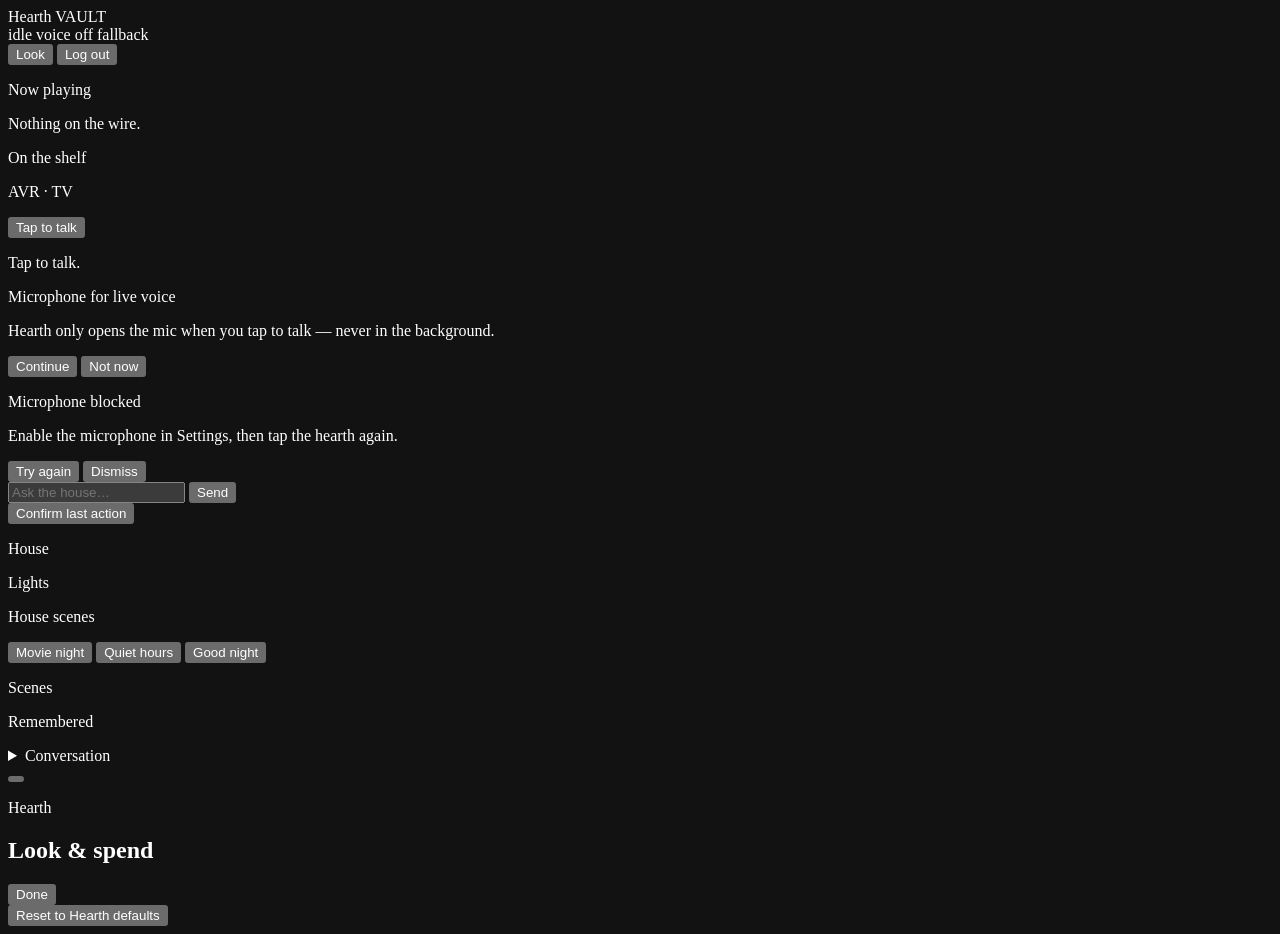
==== hearth/ui/static/index.html @ 9cfeb2f4 "feat: butler shelf, scene presets, and per-person threads Add a Plex continue-watching shelf, Home A" ====
<!DOCTYPE html>
<html lang="en">
  <head>
    <meta charset="utf-8" />
    <meta
      name="viewport"
      content="width=device-width, initial-scale=1, viewport-fit=cover, interactive-widget=resizes-content"
    />
    <title>Hearth — VAULT</title>
    <meta name="theme-color" content="#070604" />
    <meta name="color-scheme" content="dark" />
    <meta name="application-name" content="Hearth" />
    <meta name="apple-mobile-web-app-capable" content="yes" />
    <meta name="mobile-web-app-capable" content="yes" />
    <meta name="apple-mobile-web-app-title" content="Hearth" />
    <meta name="apple-mobile-web-app-status-bar-style" content="black-translucent" />
    <link rel="manifest" href="/manifest.webmanifest" />
    <link rel="apple-touch-icon" sizes="180x180" href="/apple-touch-icon.png" />
    <link rel="icon" type="image/png" sizes="192x192" href="/static/icons/icon-192.png" />
    <link rel="icon" type="image/png" sizes="512x512" href="/static/icons/icon-512.png" />
    <link rel="preconnect" href="https://fonts.googleapis.com" />
    <link rel="preconnect" href="https://fonts.gstatic.com" crossorigin />
    <link
      href="https://fonts.googleapis.com/css2?family=Fraunces:opsz,wght@9..144,400;9..144,600&family=Outfit:wght@300;400;500&family=Orbitron:wght@400;600&family=Rajdhani:wght@400;500;600&family=Syne:wght@500;600&display=swap"
      rel="stylesheet"
    />
    <link rel="stylesheet" href="/static/styles.css" />
  </head>
  <body class="app">
    <div class="grain" aria-hidden="true"></div>
    <div class="ember" aria-hidden="true"></div>
    <div class="look-chrome" aria-hidden="true">
      <span class="hud-corner hud-tl"></span>
      <span class="hud-corner hud-tr"></span>
      <span class="hud-corner hud-bl"></span>
      <span class="hud-corner hud-br"></span>
      <span class="hud-scan"></span>
      <span class="hud-rail hud-rail-l"></span>
      <span class="hud-rail hud-rail-r"></span>
    </div>

    <header class="top">
      <div class="brand">
        <span class="mark">Hearth</span>
        <span class="house" id="house">VAULT</span>
      </div>
      <div class="pills">
        <span class="pill" id="agent-pill">idle</span>
        <span class="pill" id="voice-pill">voice off</span>
        <span class="pill dim" id="mode-pill">fallback</span>
        <div class="pill-actions">
          <button type="button" id="settings-btn" class="pill-btn" aria-haspopup="dialog" aria-controls="settings-sheet">
            Look
          </button>
          <button type="button" id="logout-btn" class="pill-btn">Log out</button>
        </div>
      </div>
    </header>

    <main class="stage">
      <aside class="rail rail-media is-empty" id="rail-media">
        <div id="house-fault" class="house-fault" hidden>
          <p id="house-fault-copy">Part of the house didn’t answer.</p>
          <button type="button" id="house-fault-retry">Retry</button>
        </div>
        <div id="house-chips" class="house-chips" aria-label="House status"></div>
        <div class="rail-block is-empty" id="now-playing-block">
          <p class="kicker">Now playing</p>
          <article class="card film" id="now-playing">
            <p class="muted">Nothing on the wire.</p>
          </article>
        </div>
        <div class="rail-block is-empty" id="shelf-block">
          <p class="kicker rest">On the shelf</p>
          <div id="shelf-list" class="stack shelf-list"></div>
        </div>
        <div class="rail-block is-empty" id="media-block">
          <p class="kicker rest">AVR · TV</p>
          <div id="media-stack" class="stack"></div>
        </div>
      </aside>

      <section class="hearth">
        <div class="hearth-hero">
          <audio id="remote-audio" autoplay playsinline></audio>
          <button type="button" id="orb" class="orb" aria-label="Tap to talk">
            <span class="orb-ring"></span>
            <span class="orb-core"></span>
            <span class="orb-label" id="orb-label">Tap to talk</span>
          </button>
          <p id="activity" class="activity is-idle" role="status" aria-live="polite" hidden>
            <span class="activity-dot" aria-hidden="true"></span>
            <span class="activity-label" id="activity-label"></span>
          </p>
          <!-- Live spoken-answer read-along (Realtime output transcript). Zero flow height — no orb/composer jump. -->
          <div
            id="spoken-answer"
            class="spoken-answer"
            hidden
            aria-hidden="true"
            role="status"
            aria-live="polite"
            aria-atomic="false"
          >
            <div class="spoken-answer-glass">
              <p class="spoken-answer-kicker">Hearth</p>
              <p class="spoken-answer-text" id="spoken-answer-text"></p>
            </div>
          </div>
        </div>
        <div class="phone-rest-anchor" aria-hidden="true"></div>
        <p class="hint" id="hint">Tap to talk.</p>
        <div id="mic-gate" class="mic-panel hidden" role="dialog" aria-labelledby="mic-gate-title">
          <p class="mic-panel-title" id="mic-gate-title">Microphone for live voice</p>
          <p class="mic-panel-copy" id="mic-gate-detail">
            Hearth only opens the mic when you tap to talk — never in the background.
          </p>
          <div class="mic-panel-actions">
            <button type="button" id="mic-gate-continue" class="mic-panel-primary">Continue</button>
            <button type="button" id="mic-gate-not-now" class="mic-panel-secondary">Not now</button>
          </div>
        </div>
        <div id="mic-denied" class="mic-panel hidden" role="status" aria-live="polite">
          <p class="mic-panel-title">Microphone blocked</p>
          <p class="mic-panel-copy" id="mic-denied-detail">
            Enable the microphone in Settings, then tap the hearth again.
          </p>
          <div class="mic-panel-actions">
            <button type="button" id="mic-denied-retry" class="mic-panel-primary">Try again</button>
            <button type="button" id="mic-denied-dismiss" class="mic-panel-secondary">Dismiss</button>
          </div>
        </div>
        <div class="composer-dock">
          <form id="composer" class="composer" autocomplete="off">
            <input
              id="line"
              type="text"
              name="line"
              placeholder="Ask the house…"
              maxlength="2000"
              enterkeyhint="send"
              autocapitalize="sentences"
              autocomplete="off"
            />
            <button type="submit">Send</button>
          </form>
          <button type="button" id="confirm-btn" class="confirm hidden">Confirm last action</button>
        </div>
      </section>

      <aside class="rail rail-rooms is-empty" id="rail-rooms">
        <div class="rail-block is-empty" id="comfort-block">
          <p class="kicker">House</p>
          <div id="comfort-chips" class="comfort-chips"></div>
        </div>
        <div class="rail-block is-empty" id="lights-block">
          <p class="kicker">Lights</p>
          <div id="lights" class="tiles"></div>
        </div>
        <div class="rail-block" id="presets-block">
          <p class="kicker">House scenes</p>
          <div id="scene-presets" class="stack">
            <button type="button" class="preset" data-preset="movie_night">Movie night</button>
            <button type="button" class="preset" data-preset="quiet_hours">Quiet hours</button>
            <button type="button" class="preset" data-preset="good_night">Good night</button>
          </div>
          <p id="preset-note" class="preset-note" hidden></p>
        </div>
        <div class="rail-block is-empty" id="scenes-block">
          <p class="kicker rest">Scenes</p>
          <div id="scenes" class="stack"></div>
        </div>
        <div class="rail-block is-empty" id="memory-block">
          <p class="kicker rest">Remembered</p>
          <ul id="memory-list" class="memory-list"></ul>
        </div>
      </aside>

      <section class="transcript is-empty" id="transcript">
        <details class="transcript-details" id="transcript-details">
          <summary class="transcript-toggle">Conversation</summary>
          <ol id="log" aria-live="polite"></ol>
        </details>
      </section>
    </main>

    <div
      id="info-overlay"
      class="info-overlay"
      hidden
      aria-hidden="true"
    >
      <button type="button" class="info-overlay-backdrop" id="info-backdrop" aria-label="Dismiss"></button>
      <div
        class="info-glass"
        id="info-glass"
        role="dialog"
        aria-modal="false"
        aria-live="polite"
        aria-labelledby="info-title"
      >
        <button type="button" class="info-dismiss" id="info-dismiss" aria-label="Dismiss">×</button>
        <div class="info-glass-inner" id="info-content"></div>
      </div>
    </div>

    <div
      id="settings-sheet"
      class="settings-sheet hidden"
      role="dialog"
      aria-modal="true"
      aria-labelledby="settings-title"
      aria-hidden="true"
    >
      <button type="button" id="settings-backdrop" class="settings-backdrop" aria-label="Close settings"></button>
      <div class="settings-panel" id="settings-panel">
        <header class="settings-head">
          <div>
            <p class="kicker">Hearth</p>
            <h2 id="settings-title">Look &amp; spend</h2>
          </div>
          <button type="button" id="settings-close" class="pill-btn settings-close">Done</button>
        </header>
        <div id="settings-body" class="settings-body"></div>
        <footer class="settings-foot">
          <button type="button" id="settings-reset" class="settings-reset">Reset to Hearth defaults</button>
        </footer>
      </div>
    </div>

    <script src="/static/pwa.js"></script>
    <script src="/static/vad.js"></script>
    <script src="/static/spoken-answer.js"></script>
    <script src="/static/settings.js"></script>
    <script src="/static/app.js"></script>
  </body>
</html>
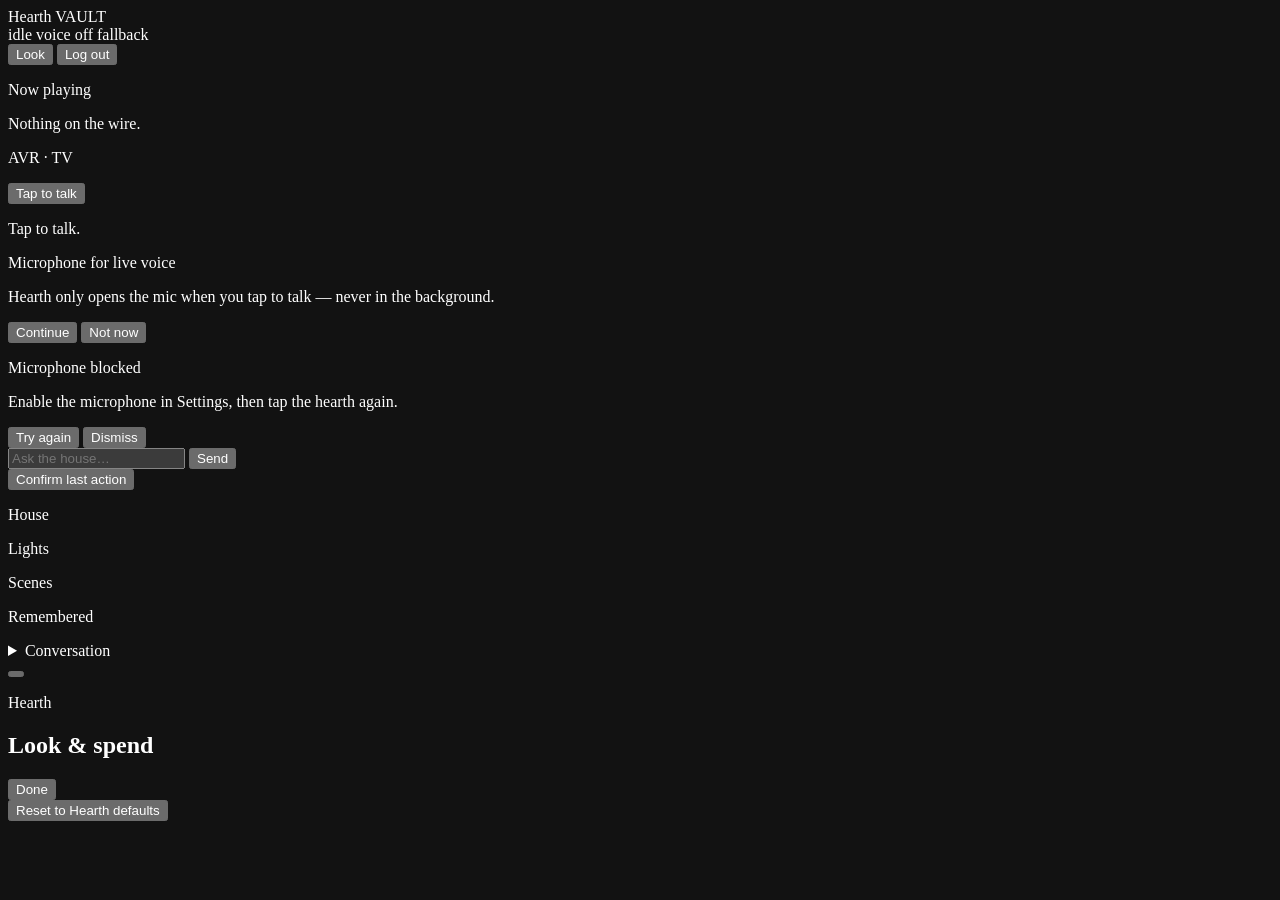
==== commit bd465023: "feat: whole-home rituals, comfort chips, and Telegram quick replies Compose house sleep, good mornin" ====
--- a/hearth/ui/static/index.html
+++ b/hearth/ui/static/index.html
@@ -59,20 +59,11 @@
 
     <main class="stage">
       <aside class="rail rail-media is-empty" id="rail-media">
-        <div id="house-fault" class="house-fault" hidden>
-          <p id="house-fault-copy">Part of the house didn’t answer.</p>
-          <button type="button" id="house-fault-retry">Retry</button>
-        </div>
-        <div id="house-chips" class="house-chips" aria-label="House status"></div>
         <div class="rail-block is-empty" id="now-playing-block">
           <p class="kicker">Now playing</p>
           <article class="card film" id="now-playing">
             <p class="muted">Nothing on the wire.</p>
           </article>
-        </div>
-        <div class="rail-block is-empty" id="shelf-block">
-          <p class="kicker rest">On the shelf</p>
-          <div id="shelf-list" class="stack shelf-list"></div>
         </div>
         <div class="rail-block is-empty" id="media-block">
           <p class="kicker rest">AVR · TV</p>
@@ -157,15 +148,6 @@
           <p class="kicker">Lights</p>
           <div id="lights" class="tiles"></div>
         </div>
-        <div class="rail-block" id="presets-block">
-          <p class="kicker">House scenes</p>
-          <div id="scene-presets" class="stack">
-            <button type="button" class="preset" data-preset="movie_night">Movie night</button>
-            <button type="button" class="preset" data-preset="quiet_hours">Quiet hours</button>
-            <button type="button" class="preset" data-preset="good_night">Good night</button>
-          </div>
-          <p id="preset-note" class="preset-note" hidden></p>
-        </div>
         <div class="rail-block is-empty" id="scenes-block">
           <p class="kicker rest">Scenes</p>
           <div id="scenes" class="stack"></div>
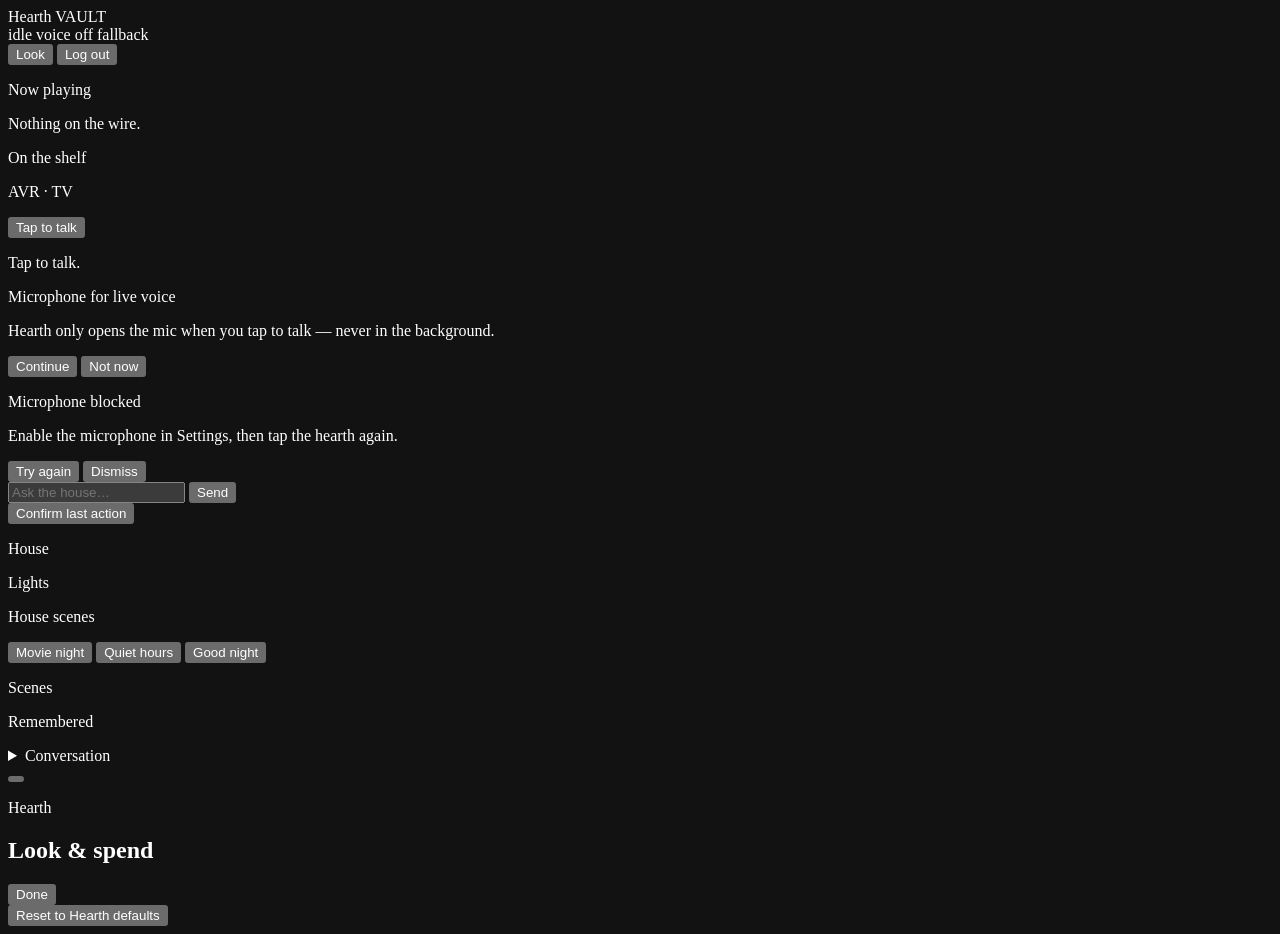
==== commit b12c960e: "feat: butler shelf, scene presets, and per-person threads (#86) * feat: butler shelf, scene presets," ====
--- a/hearth/ui/static/index.html
+++ b/hearth/ui/static/index.html
@@ -59,11 +59,20 @@
 
     <main class="stage">
       <aside class="rail rail-media is-empty" id="rail-media">
+        <div id="house-fault" class="house-fault" hidden>
+          <p id="house-fault-copy">Part of the house didn’t answer.</p>
+          <button type="button" id="house-fault-retry">Retry</button>
+        </div>
+        <div id="house-chips" class="house-chips" aria-label="House status"></div>
         <div class="rail-block is-empty" id="now-playing-block">
           <p class="kicker">Now playing</p>
           <article class="card film" id="now-playing">
             <p class="muted">Nothing on the wire.</p>
           </article>
+        </div>
+        <div class="rail-block is-empty" id="shelf-block">
+          <p class="kicker rest">On the shelf</p>
+          <div id="shelf-list" class="stack shelf-list"></div>
         </div>
         <div class="rail-block is-empty" id="media-block">
           <p class="kicker rest">AVR · TV</p>
@@ -148,6 +157,15 @@
           <p class="kicker">Lights</p>
           <div id="lights" class="tiles"></div>
         </div>
+        <div class="rail-block" id="presets-block">
+          <p class="kicker">House scenes</p>
+          <div id="scene-presets" class="stack">
+            <button type="button" class="preset" data-preset="movie_night">Movie night</button>
+            <button type="button" class="preset" data-preset="quiet_hours">Quiet hours</button>
+            <button type="button" class="preset" data-preset="good_night">Good night</button>
+          </div>
+          <p id="preset-note" class="preset-note" hidden></p>
+        </div>
         <div class="rail-block is-empty" id="scenes-block">
           <p class="kicker rest">Scenes</p>
           <div id="scenes" class="stack"></div>
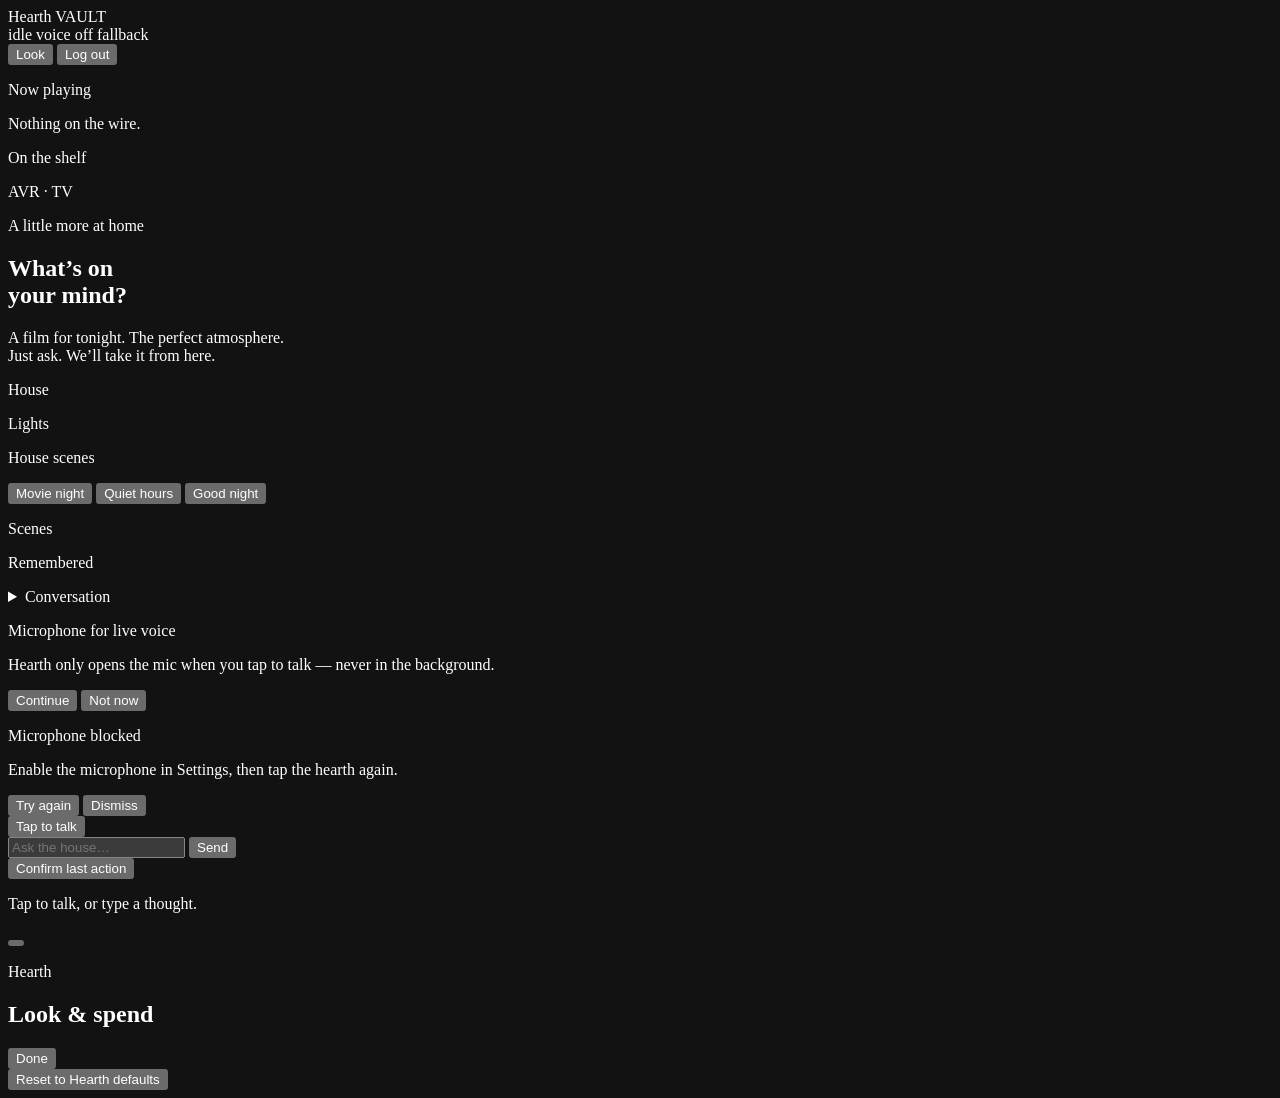
==== commit d003c076: "Rebuild Hearth glass UI around mobile viewport and shared controls" ====
--- a/hearth/ui/static/index.html
+++ b/hearth/ui/static/index.html
@@ -39,6 +39,7 @@
       <span class="hud-rail hud-rail-r"></span>
     </div>
 
+    <div class="app-shell">
     <header class="top">
       <div class="brand">
         <span class="mark">Hearth</span>
@@ -80,36 +81,80 @@
         </div>
       </aside>
 
-      <section class="hearth">
+      <section class="hearth" aria-labelledby="welcome-title">
         <div class="hearth-hero">
-          <audio id="remote-audio" autoplay playsinline></audio>
-          <button type="button" id="orb" class="orb" aria-label="Tap to talk">
-            <span class="orb-ring"></span>
-            <span class="orb-core"></span>
-            <span class="orb-label" id="orb-label">Tap to talk</span>
-          </button>
+          <div class="welcome-spark" aria-hidden="true"><span></span><span></span><span></span></div>
+          <p class="kicker">A little more at home</p>
+          <h1 id="welcome-title">What’s on<br />your mind?</h1>
+          <p class="welcome-copy">A film for tonight. The perfect atmosphere.<br />Just ask. We’ll take it from here.</p>
+        </div>
+      </section>
+
+      <aside class="rail rail-rooms is-empty" id="rail-rooms">
+        <div class="rail-block is-empty" id="comfort-block">
+          <p class="kicker">House</p>
+          <div id="comfort-chips" class="comfort-chips"></div>
+        </div>
+        <div class="rail-block is-empty" id="lights-block">
+          <p class="kicker">Lights</p>
+          <div id="lights" class="tiles"></div>
+        </div>
+        <div class="rail-block" id="presets-block">
+          <p class="kicker">House scenes</p>
+          <div id="scene-presets" class="stack">
+            <button type="button" class="preset" data-preset="movie_night">Movie night</button>
+            <button type="button" class="preset" data-preset="quiet_hours">Quiet hours</button>
+            <button type="button" class="preset" data-preset="good_night">Good night</button>
+          </div>
+          <p id="preset-note" class="preset-note" hidden></p>
+        </div>
+        <div class="rail-block is-empty" id="scenes-block">
+          <p class="kicker rest">Scenes</p>
+          <div id="scenes" class="stack"></div>
+        </div>
+        <div class="rail-block is-empty" id="memory-block">
+          <p class="kicker rest">Remembered</p>
+          <ul id="memory-list" class="memory-list"></ul>
+        </div>
+      </aside>
+
+      <section class="transcript is-empty" id="transcript">
+        <details class="transcript-details" id="transcript-details">
+          <summary class="transcript-toggle">Conversation</summary>
+          <ol id="log"></ol>
+        </details>
+      </section>
+    </main>
+
+    <div
+      id="info-overlay"
+      class="info-overlay"
+      hidden
+      aria-hidden="true"
+    >
+      <div class="info-overlay-backdrop" id="info-backdrop" aria-hidden="true"></div>
+      <div
+        class="info-glass"
+        id="info-glass"
+        role="region"
+        aria-labelledby="info-title"
+      >
+        <header class="info-toolbar">
+          <div class="info-toolbar-label"><span class="info-live-dot" aria-hidden="true"></span><span id="info-reading-status" role="status" aria-live="polite">All results · at a glance</span></div>
+          <div class="info-toolbar-actions"><button type="button" class="info-reading-toggle" id="info-reading-toggle" hidden>Pause reading</button><button type="button" class="info-dismiss" id="info-dismiss" aria-label="Dismiss information">×</button></div>
+        </header>
+        <div class="info-glass-inner" id="info-glass-inner" tabindex="0" aria-label="Information results">
+          <div id="info-content"></div>
+        </div>
+      </div>
+    </div>
+
+    <footer class="interaction-dock" aria-label="Talk to Hearth">
+      <audio id="remote-audio" autoplay playsinline></audio>
           <p id="activity" class="activity is-idle" role="status" aria-live="polite" hidden>
             <span class="activity-dot" aria-hidden="true"></span>
             <span class="activity-label" id="activity-label"></span>
           </p>
-          <!-- Live spoken-answer read-along (Realtime output transcript). Zero flow height — no orb/composer jump. -->
-          <div
-            id="spoken-answer"
-            class="spoken-answer"
-            hidden
-            aria-hidden="true"
-            role="status"
-            aria-live="polite"
-            aria-atomic="false"
-          >
-            <div class="spoken-answer-glass">
-              <p class="spoken-answer-kicker">Hearth</p>
-              <p class="spoken-answer-text" id="spoken-answer-text"></p>
-            </div>
-          </div>
-        </div>
-        <div class="phone-rest-anchor" aria-hidden="true"></div>
-        <p class="hint" id="hint">Tap to talk.</p>
         <div id="mic-gate" class="mic-panel hidden" role="dialog" aria-labelledby="mic-gate-title">
           <p class="mic-panel-title" id="mic-gate-title">Microphone for live voice</p>
           <p class="mic-panel-copy" id="mic-gate-detail">
@@ -130,12 +175,19 @@
             <button type="button" id="mic-denied-dismiss" class="mic-panel-secondary">Dismiss</button>
           </div>
         </div>
+      <div class="interaction-row">
+          <button type="button" id="orb" class="orb" aria-label="Tap to talk">
+            <span class="orb-ring"></span>
+            <span class="orb-core"></span>
+            <span class="orb-label" id="orb-label">Tap to talk</span>
+          </button>
         <div class="composer-dock">
           <form id="composer" class="composer" autocomplete="off">
             <input
               id="line"
               type="text"
               name="line"
+              aria-label="Message Hearth"
               placeholder="Ask the house…"
               maxlength="2000"
               enterkeyhint="send"
@@ -146,62 +198,9 @@
           </form>
           <button type="button" id="confirm-btn" class="confirm hidden">Confirm last action</button>
         </div>
-      </section>
-
-      <aside class="rail rail-rooms is-empty" id="rail-rooms">
-        <div class="rail-block is-empty" id="comfort-block">
-          <p class="kicker">House</p>
-          <div id="comfort-chips" class="comfort-chips"></div>
-        </div>
-        <div class="rail-block is-empty" id="lights-block">
-          <p class="kicker">Lights</p>
-          <div id="lights" class="tiles"></div>
-        </div>
-        <div class="rail-block" id="presets-block">
-          <p class="kicker">House scenes</p>
-          <div id="scene-presets" class="stack">
-            <button type="button" class="preset" data-preset="movie_night">Movie night</button>
-            <button type="button" class="preset" data-preset="quiet_hours">Quiet hours</button>
-            <button type="button" class="preset" data-preset="good_night">Good night</button>
-          </div>
-          <p id="preset-note" class="preset-note" hidden></p>
-        </div>
-        <div class="rail-block is-empty" id="scenes-block">
-          <p class="kicker rest">Scenes</p>
-          <div id="scenes" class="stack"></div>
-        </div>
-        <div class="rail-block is-empty" id="memory-block">
-          <p class="kicker rest">Remembered</p>
-          <ul id="memory-list" class="memory-list"></ul>
-        </div>
-      </aside>
-
-      <section class="transcript is-empty" id="transcript">
-        <details class="transcript-details" id="transcript-details">
-          <summary class="transcript-toggle">Conversation</summary>
-          <ol id="log" aria-live="polite"></ol>
-        </details>
-      </section>
-    </main>
-
-    <div
-      id="info-overlay"
-      class="info-overlay"
-      hidden
-      aria-hidden="true"
-    >
-      <button type="button" class="info-overlay-backdrop" id="info-backdrop" aria-label="Dismiss"></button>
-      <div
-        class="info-glass"
-        id="info-glass"
-        role="dialog"
-        aria-modal="false"
-        aria-live="polite"
-        aria-labelledby="info-title"
-      >
-        <button type="button" class="info-dismiss" id="info-dismiss" aria-label="Dismiss">×</button>
-        <div class="info-glass-inner" id="info-content"></div>
-      </div>
+      </div>
+      <p class="hint" id="hint">Tap to talk, or type a thought.</p>
+    </footer>
     </div>
 
     <div
@@ -230,7 +229,8 @@
 
     <script src="/static/pwa.js"></script>
     <script src="/static/vad.js"></script>
-    <script src="/static/spoken-answer.js"></script>
+    <script src="/static/presentation.js"></script>
+    <script src="/static/voice-session.js"></script>
     <script src="/static/settings.js"></script>
     <script src="/static/app.js"></script>
   </body>
